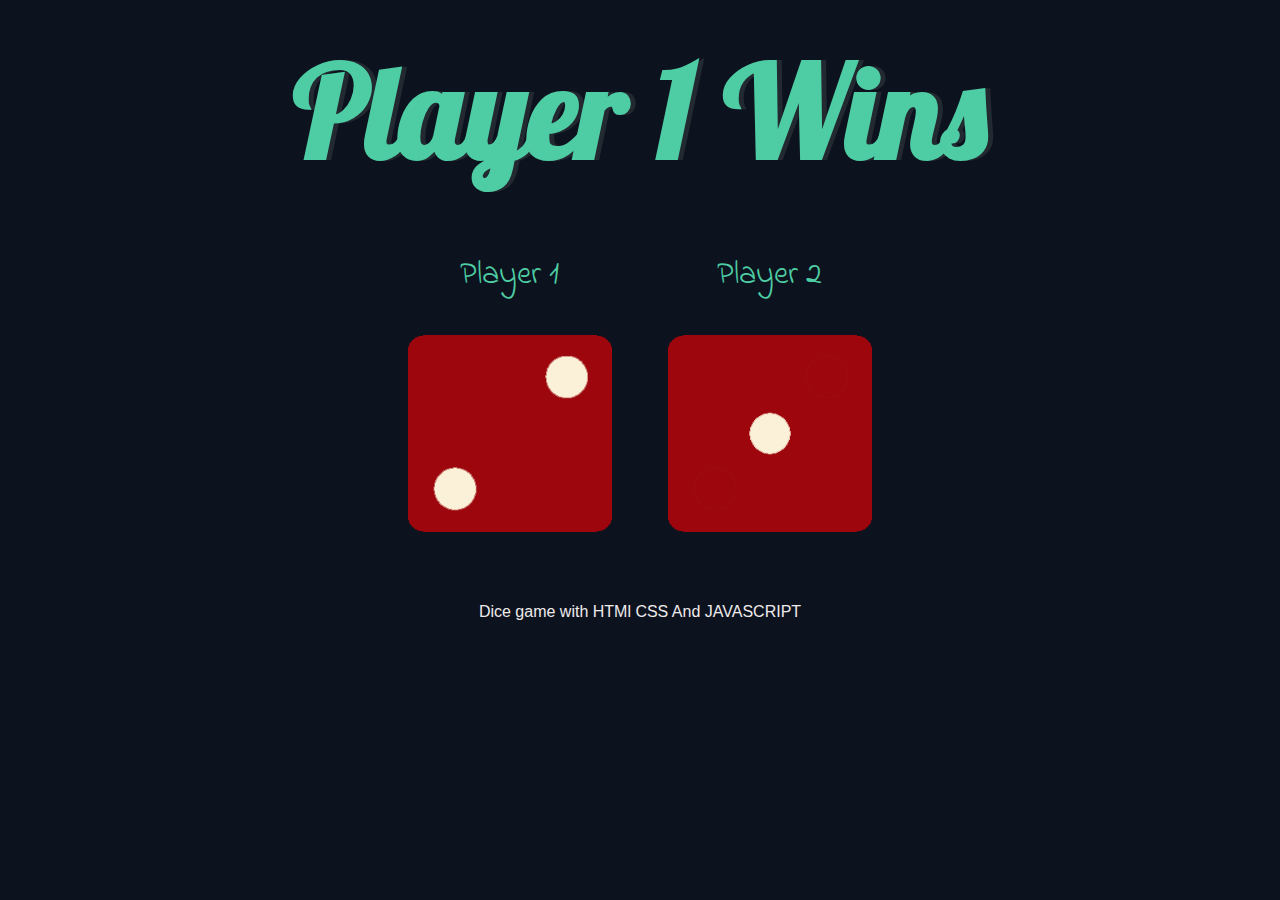
==== index.html @ c8204d12 "Add files via upload" ====
<!DOCTYPE html>
<html lang="en" dir="ltr">
  <head>
    <meta charset="utf-8">
    <title>Dicee</title>
    <link rel="stylesheet" href="./css/styles.css">
    <link href="https://fonts.googleapis.com/css?family=Indie+Flower|Lobster" rel="stylesheet">

  </head>
  <body>

    <div class="container">
      <h1>Refresh Me</h1>

      <div class="dice">
        <p>Player 1</p>
        <img class="img1" src="./images/dice6.png">
      </div>

      <div class="dice">
        <p>Player 2</p>
        <img class="img2" src="./images/dice6.png">
      </div>

    </div>


  </body>
  <script src="./js/index.js"></script> 
  <footer>
    Dice game with HTMl CSS And JAVASCRIPT
  </footer>
</html>
---- css/styles.css ----
.container {
  width: 70%;
  margin: auto;
  text-align: center;
}

.dice {
  text-align: center;
  display: inline-block;

}

body {
  background-color: #0c131f;
}

h1 {
  margin: 30px;
  font-family: 'Lobster';
  text-shadow: 5px 0 #232931;
  font-size: 8rem;
  color: #4ECCA3;
}

p {
  font-size: 2rem;
  color: #4ECCA3;
  font-family: 'Indie Flower';
}

img {
  width: 80%;
}

footer {
  margin-top: 5%;
  color: #f0ebeb;
  text-align: center;
  font-family: 'Lucida Sans', 'Lucida Sans Regular', 'Lucida Grande', 'Lucida Sans Unicode', Geneva, Verdana, sans-serif ;

}
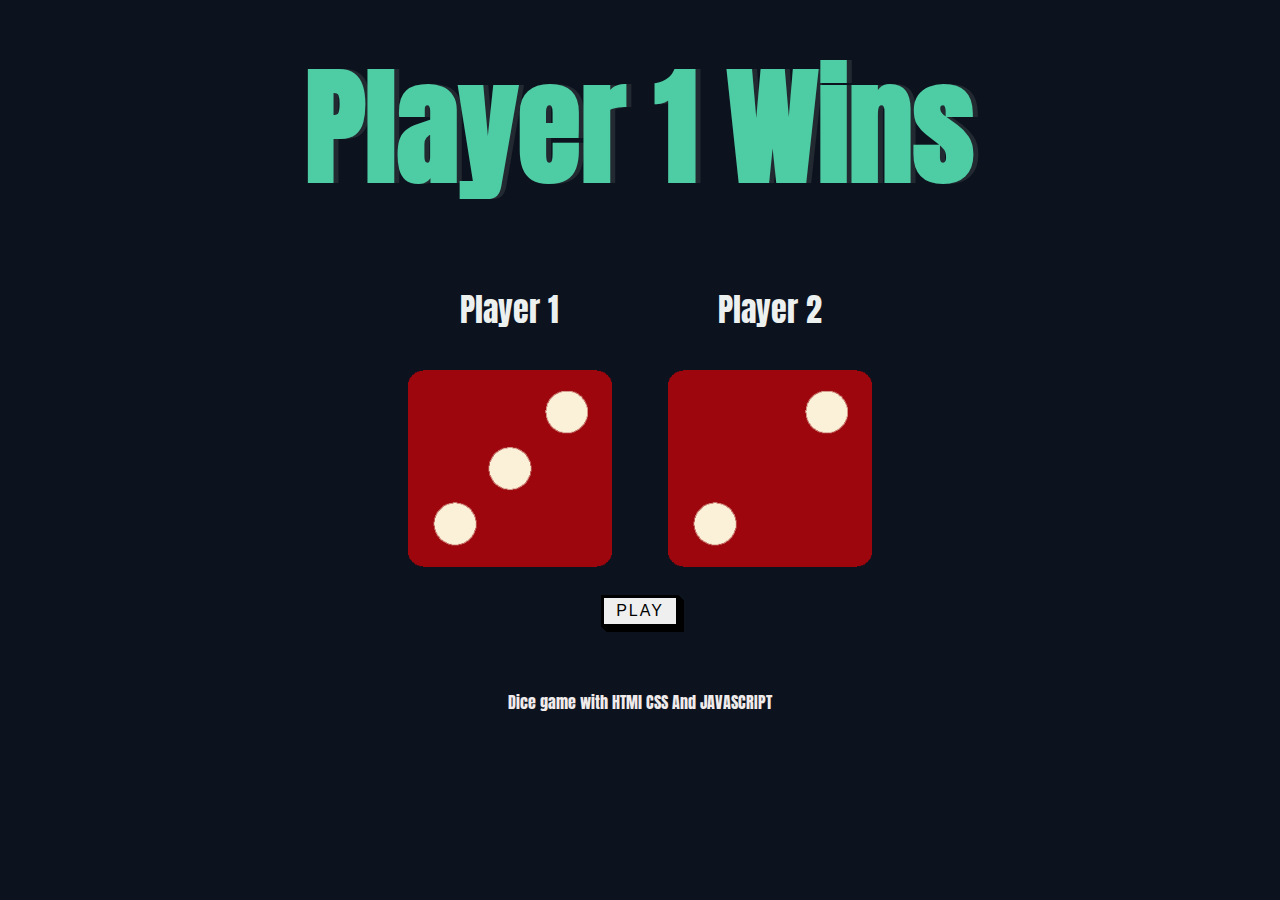
==== commit a0a1c9fb: "Update index.html" ====
--- a/index.html
+++ b/index.html
@@ -4,7 +4,9 @@
     <meta charset="utf-8">
     <title>Dicee</title>
     <link rel="stylesheet" href="./css/styles.css">
-    <link href="https://fonts.googleapis.com/css?family=Indie+Flower|Lobster" rel="stylesheet">
+    <link rel="preconnect" href="https://fonts.googleapis.com">
+    <link rel="preconnect" href="https://fonts.gstatic.com" crossorigin>
+    <link href="https://fonts.googleapis.com/css2?family=Agdasima&family=Anton&display=swap" rel="stylesheet">
 
   </head>
   <body>
@@ -21,6 +23,7 @@
         <p>Player 2</p>
         <img class="img2" src="./images/dice6.png">
       </div>
+      <div class="btn"><button class="button1" onclick="window.location.reload();">PLAY</button></div>
 
     </div>
 
--- a/css/styles.css
+++ b/css/styles.css
@@ -16,7 +16,7 @@
 
 h1 {
   margin: 30px;
-  font-family: 'Lobster';
+  font-family: 'Anton';
   text-shadow: 5px 0 #232931;
   font-size: 8rem;
   color: #4ECCA3;
@@ -24,10 +24,34 @@
 
 p {
   font-size: 2rem;
-  color: #4ECCA3;
-  font-family: 'Indie Flower';
+  color: #ecf1f0;
+  font-family: 'Anton';
+}
+.btn{
+  display: flex;
+  justify-content: center;
 }
 
+.button1{
+  font-family: "Open Sans", sans-serif;
+  font-size: 16px;
+  letter-spacing: 2px;
+  text-decoration: none;
+  text-transform: uppercase;
+  color: #000;
+  cursor: pointer;
+  border: 3px solid;
+  padding: 0.25em 0.5em;
+  box-shadow: 1px 1px 0px 0px, 2px 2px 0px 0px, 3px 3px 0px 0px, 4px 4px 0px 0px, 5px 5px 0px 0px;
+  position: relative;
+  user-select: none;
+  -webkit-user-select: none;
+  touch-action: manipulation;
+  margin-top: 20px;
+  
+  
+  
+}
 img {
   width: 80%;
 }
@@ -36,6 +60,18 @@
   margin-top: 5%;
   color: #f0ebeb;
   text-align: center;
-  font-family: 'Lucida Sans', 'Lucida Sans Regular', 'Lucida Grande', 'Lucida Sans Unicode', Geneva, Verdana, sans-serif ;
+  font-family: 'Anton';
+}
 
+
+.button1:active {
+  box-shadow: 0px 0px 0px 0px;
+  top: 5px;
+  left: 5px;
 }
+
+@media (min-width: 768px) {
+  .button1 {
+    padding: 0.25em 0.75em;
+  }
+}
